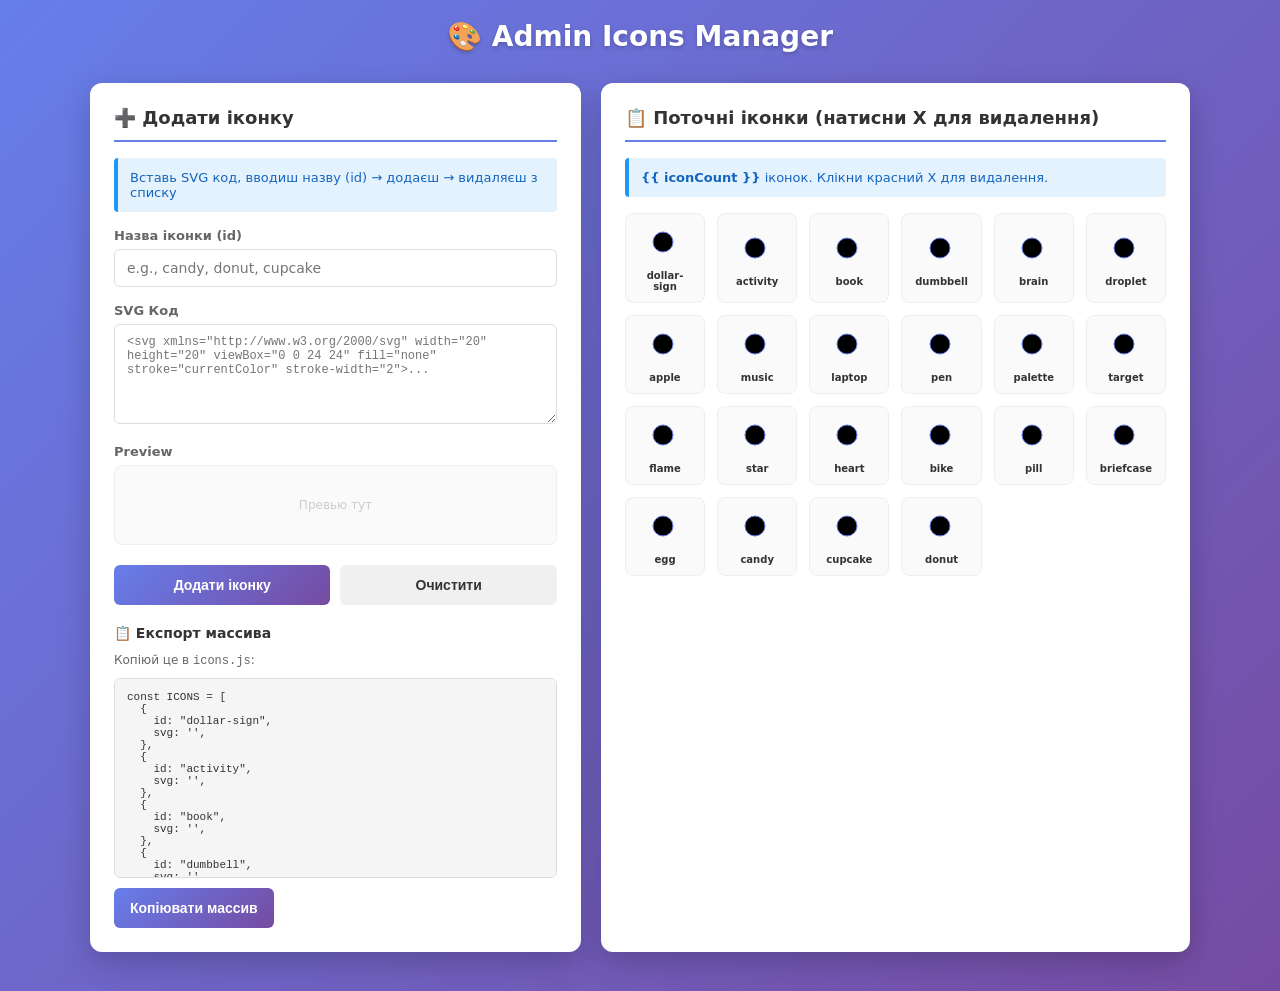
==== habits/admin-icons.html @ 6388f5bd "1" ====
<!doctype html>
<html lang="uk">
    <head>
        <meta charset="utf-8" />
        <meta name="viewport" content="width=device-width,initial-scale=1" />
        <title>Admin Icons — Habits</title>
        <style>
            * {
                margin: 0;
                padding: 0;
                box-sizing: border-box;
            }

            body {
                font-family:
                    system-ui,
                    -apple-system,
                    "Segoe UI",
                    Roboto,
                    "Helvetica Neue",
                    Arial,
                    sans-serif;
                background: linear-gradient(135deg, #667eea 0%, #764ba2 100%);
                min-height: 100vh;
                padding: 20px;
                color: #333;
            }

            .container {
                max-width: 1100px;
                margin: 0 auto;
            }

            h1 {
                text-align: center;
                color: #fff;
                margin-bottom: 30px;
                font-size: 28px;
                text-shadow: 0 2px 4px rgba(0, 0, 0, 0.2);
            }

            .main-grid {
                display: grid;
                grid-template-columns: 1fr 1.2fr;
                gap: 20px;
                margin-bottom: 20px;
            }

            @media (max-width: 768px) {
                .main-grid {
                    grid-template-columns: 1fr;
                }
            }

            .card {
                background: white;
                border-radius: 12px;
                padding: 24px;
                box-shadow: 0 10px 30px rgba(0, 0, 0, 0.2);
            }

            .card h2 {
                font-size: 18px;
                margin-bottom: 16px;
                color: #333;
                border-bottom: 2px solid #667eea;
                padding-bottom: 12px;
            }

            /* FORM */
            .form-group {
                margin-bottom: 16px;
            }

            .form-group label {
                display: block;
                font-size: 13px;
                font-weight: 600;
                color: #666;
                margin-bottom: 6px;
            }

            .form-group input,
            .form-group textarea {
                width: 100%;
                padding: 10px 12px;
                border: 1px solid #ddd;
                border-radius: 6px;
                font-size: 14px;
                font-family: inherit;
                transition: border-color 0.2s;
                resize: vertical;
            }

            .form-group input:focus,
            .form-group textarea:focus {
                outline: none;
                border-color: #667eea;
                box-shadow: 0 0 0 3px rgba(102, 126, 234, 0.1);
            }

            .form-group textarea {
                min-height: 100px;
                font-family: "Courier New", monospace;
                font-size: 12px;
            }

            /* PREVIEW */
            .preview-box {
                width: 100%;
                height: 80px;
                border: 1px solid #eee;
                border-radius: 8px;
                display: flex;
                align-items: center;
                justify-content: center;
                background: #fafafa;
                overflow: hidden;
            }

            .preview-box svg {
                width: 50px;
                height: 50px;
                stroke: #667eea;
            }

            .preview-box.empty {
                color: #ccc;
                font-size: 12px;
            }

            /* BUTTONS */
            .button-group {
                display: flex;
                gap: 10px;
                margin-top: 20px;
            }

            button {
                flex: 1;
                padding: 12px 16px;
                border: none;
                border-radius: 6px;
                font-size: 14px;
                font-weight: 600;
                cursor: pointer;
                transition: all 0.2s ease;
            }

            .btn-primary {
                background: linear-gradient(135deg, #667eea 0%, #764ba2 100%);
                color: white;
            }

            .btn-primary:hover:not(:disabled) {
                transform: translateY(-2px);
                box-shadow: 0 5px 15px rgba(102, 126, 234, 0.4);
            }

            .btn-primary:disabled {
                opacity: 0.5;
                cursor: not-allowed;
            }

            .btn-secondary {
                background: #f0f0f0;
                color: #333;
            }

            .btn-secondary:hover {
                background: #e0e0e0;
            }

            /* ICONS GRID */
            .icons-grid {
                display: grid;
                grid-template-columns: repeat(auto-fill, minmax(80px, 1fr));
                gap: 12px;
                max-height: 500px;
                overflow-y: auto;
            }

            .icon-cell {
                display: flex;
                flex-direction: column;
                align-items: center;
                justify-content: center;
                gap: 6px;
                padding: 10px;
                border: 1px solid #eee;
                border-radius: 8px;
                background: #fafafa;
                position: relative;
                transition: all 0.2s;
            }

            .icon-cell:hover {
                background: #f0f0ff;
                border-color: #667eea;
            }

            .icon-preview-small {
                width: 40px;
                height: 40px;
                display: flex;
                align-items: center;
                justify-content: center;
            }

            .icon-preview-small svg {
                width: 28px;
                height: 28px;
                stroke: #667eea;
            }

            .icon-name {
                font-size: 10px;
                font-weight: 600;
                color: #333;
                text-align: center;
                word-break: break-word;
                max-width: 100%;
            }

            .icon-delete-btn {
                position: absolute;
                top: -8px;
                right: -8px;
                width: 24px;
                height: 24px;
                padding: 0;
                background: #ff6b6b;
                color: white;
                border: 2px solid white;
                border-radius: 50%;
                font-size: 12px;
                display: flex;
                align-items: center;
                justify-content: center;
                cursor: pointer;
                opacity: 0;
                transition: all 0.2s;
            }

            .icon-cell:hover .icon-delete-btn {
                opacity: 1;
            }

            .icon-delete-btn:hover {
                background: #ff5252;
            }

            /* TOAST */
            .toast {
                position: fixed;
                bottom: 20px;
                right: 20px;
                background: #333;
                color: white;
                padding: 12px 20px;
                border-radius: 6px;
                opacity: 0;
                transition: opacity 0.3s;
                z-index: 1000;
            }

            .toast.show {
                opacity: 1;
            }

            .toast.success {
                background: #4caf50;
            }

            .toast.error {
                background: #ff6b6b;
            }

            .info-box {
                background: #e3f2fd;
                border-left: 4px solid #2196f3;
                padding: 12px;
                border-radius: 4px;
                font-size: 13px;
                color: #1565c0;
                margin-bottom: 16px;
            }

            .export-section {
                margin-top: 20px;
            }

            .export-code {
                background: #f5f5f5;
                border: 1px solid #ddd;
                border-radius: 6px;
                padding: 12px;
                font-family: "Courier New", monospace;
                font-size: 11px;
                overflow-x: auto;
                max-height: 200px;
                overflow-y: auto;
                color: #333;
                white-space: pre-wrap;
                word-wrap: break-word;
            }

            .status {
                font-size: 12px;
                color: #999;
                margin-top: 8px;
                text-align: center;
            }

            .status.success {
                color: #4caf50;
            }

            .status.error {
                color: #ff6b6b;
            }
        </style>
    </head>
    <body>
        <div class="container">
            <h1>🎨 Admin Icons Manager</h1>

            <div class="main-grid">
                <!-- LEFT: ADD ICON -->
                <div class="card">
                    <h2>➕ Додати іконку</h2>

                    <div class="info-box">
                        Вставь SVG код, вводиш назву (id) → додаєш → видаляєш з
                        списку
                    </div>

                    <div class="form-group">
                        <label>Назва іконки (id)</label>
                        <input
                            type="text"
                            id="iconName"
                            placeholder="e.g., candy, donut, cupcake"
                        />
                    </div>

                    <div class="form-group">
                        <label>SVG Код</label>
                        <textarea
                            id="svgCode"
                            placeholder='<svg xmlns="http://www.w3.org/2000/svg" width="20" height="20" viewBox="0 0 24 24" fill="none" stroke="currentColor" stroke-width="2">...'
                        ></textarea>
                    </div>

                    <div class="form-group">
                        <label>Preview</label>
                        <div class="preview-box empty" id="preview">
                            Превью тут
                        </div>
                    </div>

                    <p class="status" id="status"></p>

                    <div class="button-group">
                        <button class="btn-primary" id="addBtn">
                            Додати іконку
                        </button>
                        <button class="btn-secondary" id="clearBtn">
                            Очистити
                        </button>
                    </div>

                    <!-- EXPORT FULL ARRAY -->
                    <div class="export-section">
                        <h3 style="font-size: 14px; margin-bottom: 12px">
                            📋 Експорт массива
                        </h3>
                        <p
                            style="
                                font-size: 12px;
                                color: #666;
                                margin-bottom: 10px;
                            "
                        >
                            Копіюй це в <code>icons.js</code>:
                        </p>
                        <div class="export-code" id="exportCode">
                            const ICONS = [ ... ]
                        </div>
                        <button
                            class="btn-primary"
                            id="copyExportBtn"
                            style="margin-top: 10px"
                        >
                            Копіювати массив
                        </button>
                    </div>
                </div>

                <!-- RIGHT: CURRENT ICONS -->
                <div class="card">
                    <h2>📋 Поточні іконки (натисни X для видалення)</h2>

                    <div class="info-box">
                        <strong>{{ iconCount }}</strong> іконок. Клікни красний
                        X для видалення.
                    </div>

                    <div class="icons-grid" id="iconsList">
                        <!-- Icons will be loaded here -->
                    </div>
                </div>
            </div>
        </div>

        <div class="toast" id="toast"></div>

        <script>
            // ============= STATE =============
            let icons = [];

            // Завантажуємо з localStorage (мок для icons.js)
            function loadIcons() {
                const stored = localStorage.getItem("admin-icons");
                if (stored) {
                    try {
                        icons = JSON.parse(stored);
                    } catch (e) {
                        icons = getDefaultIcons();
                    }
                } else {
                    icons = getDefaultIcons();
                    saveIcons();
                }
            }

            function getDefaultIcons() {
                return [
                    { id: "dollar-sign", name: "Доллар" },
                    { id: "activity", name: "Активність" },
                    { id: "book", name: "Книга" },
                    { id: "dumbbell", name: "Гантель" },
                    { id: "brain", name: "Мозок" },
                    { id: "droplet", name: "Крапля" },
                    { id: "apple", name: "Яблуко" },
                    { id: "music", name: "Музика" },
                    { id: "laptop", name: "Ноутбук" },
                    { id: "pen", name: "Ручка" },
                    { id: "palette", name: "Палітра" },
                    { id: "target", name: "Ціль" },
                    { id: "flame", name: "Полум'я" },
                    { id: "star", name: "Зірка" },
                    { id: "heart", name: "Серце" },
                    { id: "bike", name: "Велосипед" },
                    { id: "pill", name: "Таблетка" },
                    { id: "briefcase", name: "Портфель" },
                    { id: "egg", name: "Яйце" },
                    { id: "candy", name: "Цукерка" },
                    { id: "cupcake", name: "Кекс" },
                    { id: "donut", name: "Пончик" },
                ];
            }

            function saveIcons() {
                localStorage.setItem("admin-icons", JSON.stringify(icons));
                renderIcons();
                updateExportCode();
            }

            // ============= DOM ELEMENTS =============
            const iconNameInput = document.getElementById("iconName");
            const svgCodeInput = document.getElementById("svgCode");
            const previewBox = document.getElementById("preview");
            const addBtn = document.getElementById("addBtn");
            const clearBtn = document.getElementById("clearBtn");
            const status = document.getElementById("status");
            const iconsList = document.getElementById("iconsList");
            const toast = document.getElementById("toast");
            const exportCode = document.getElementById("exportCode");
            const copyExportBtn = document.getElementById("copyExportBtn");

            // ============= LIVE PREVIEW =============
            svgCodeInput.addEventListener("input", () => {
                try {
                    const svg = svgCodeInput.value.trim();
                    if (svg && svg.startsWith("<svg")) {
                        previewBox.innerHTML = svg;
                        previewBox.classList.remove("empty");
                    } else {
                        previewBox.innerHTML = "Превью тут";
                        previewBox.classList.add("empty");
                    }
                } catch (e) {
                    previewBox.innerHTML = "Помилка SVG";
                    previewBox.classList.add("empty");
                }
            });

            // ============= ADD ICON =============
            addBtn.addEventListener("click", () => {
                const name = iconNameInput.value.trim();
                const svg = svgCodeInput.value.trim();

                if (!name) {
                    showToast("Введи назву іконки!", "error");
                    return;
                }

                if (!svg) {
                    showToast("Введи SVG код!", "error");
                    return;
                }

                if (!svg.startsWith("<svg")) {
                    showToast("Це не SVG код!", "error");
                    return;
                }

                // Перевіряємо дублікат
                if (icons.some((i) => i.id === name)) {
                    showToast("Іконка з такою назвою вже існує!", "error");
                    return;
                }

                // Додаємо нову іконку
                icons.push({
                    id: name,
                    name: name,
                    svg: svg,
                });

                saveIcons();
                showToast(`✓ Іконка "${name}" додана!`, "success");

                // Очищаємо форму
                iconNameInput.value = "";
                svgCodeInput.value = "";
                previewBox.innerHTML = "Превью тут";
                previewBox.classList.add("empty");
                status.textContent = "";
            });

            // ============= CLEAR FORM =============
            clearBtn.addEventListener("click", () => {
                iconNameInput.value = "";
                svgCodeInput.value = "";
                previewBox.innerHTML = "Превью тут";
                previewBox.classList.add("empty");
                status.textContent = "";
                showToast("Очищено", "success");
            });

            // ============= RENDER ICONS =============
            function renderIcons() {
                iconsList.innerHTML = "";

                icons.forEach((icon) => {
                    const cell = document.createElement("div");
                    cell.className = "icon-cell";

                    const svg =
                        icon.svg ||
                        '<svg><circle cx="12" cy="12" r="10"></circle></svg>';

                    cell.innerHTML = `
          <div class="icon-preview-small">${svg}</div>
          <div class="icon-name">${icon.id}</div>
          <button class="icon-delete-btn" title="Видалити">×</button>
        `;

                    cell.querySelector(".icon-delete-btn").addEventListener(
                        "click",
                        (e) => {
                            e.stopPropagation();
                            deleteIcon(icon.id);
                        },
                    );

                    iconsList.appendChild(cell);
                });
            }

            // ============= DELETE ICON =============
            function deleteIcon(id) {
                const index = icons.findIndex((i) => i.id === id);
                if (index !== -1) {
                    const name = icons[index].id;
                    icons.splice(index, 1);
                    saveIcons();
                    showToast(`✗ Іконка "${name}" видалена!`, "success");
                }
            }

            // ============= EXPORT CODE =============
            function updateExportCode() {
                const code = `const ICONS = [
${icons
    .map((icon) => {
        const svg = icon.svg ? icon.svg.replace(/'/g, "\\'") : "";
        return `  {
    id: "${icon.id}",
    svg: '${svg}',
  }`;
    })
    .join(",\n")}
];`;

                exportCode.textContent = code;
            }

            copyExportBtn.addEventListener("click", () => {
                const code = exportCode.textContent;
                navigator.clipboard.writeText(code).then(() => {
                    showToast("✓ Массив скопійовано!", "success");
                    copyExportBtn.textContent = "✓ Скопійовано";
                    setTimeout(() => {
                        copyExportBtn.textContent = "Копіювати массив";
                    }, 2000);
                });
            });

            // ============= UTILS =============
            function showToast(message, type = "success") {
                toast.textContent = message;
                toast.className = "toast show " + type;
                setTimeout(() => {
                    toast.classList.remove("show");
                }, 2500);
            }

            // ============= INIT =============
            loadIcons();
            renderIcons();
            updateExportCode();
        </script>
    </body>
</html>
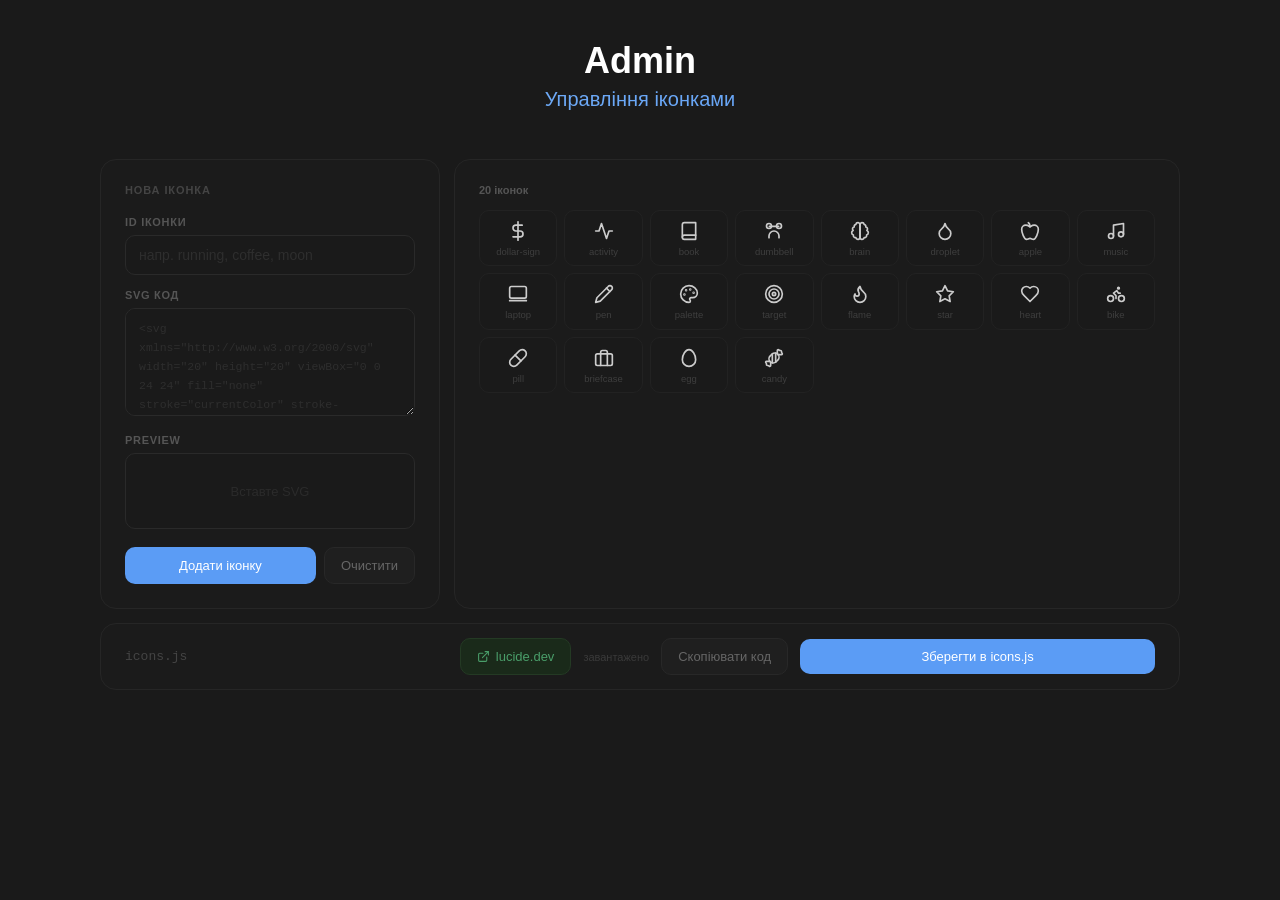
==== commit 78d2b3e6: "1" ====
--- a/habits/admin-icons.html
+++ b/habits/admin-icons.html
@@ -1,9 +1,12 @@
 <!doctype html>
 <html lang="uk">
     <head>
-        <meta charset="utf-8" />
-        <meta name="viewport" content="width=device-width,initial-scale=1" />
-        <title>Admin Icons — Habits</title>
+        <meta charset="UTF-8" />
+        <meta name="viewport" content="width=device-width, initial-scale=1.0" />
+        <meta name="color-scheme" content="dark" />
+        <title>Icons Admin</title>
+        <!-- Load current icons directly from the source file -->
+        <script src="icons.js"></script>
         <style>
             * {
                 margin: 0;
@@ -13,625 +16,638 @@
 
             body {
                 font-family:
-                    system-ui,
-                    -apple-system,
-                    "Segoe UI",
-                    Roboto,
-                    "Helvetica Neue",
-                    Arial,
+                    -apple-system, BlinkMacSystemFont, "Segoe UI", Roboto,
                     sans-serif;
-                background: linear-gradient(135deg, #667eea 0%, #764ba2 100%);
+                background: #1a1a1a;
+                color: #e8e8e8;
                 min-height: 100vh;
-                padding: 20px;
-                color: #333;
-            }
-
-            .container {
-                max-width: 1100px;
+                padding: 40px 24px 100px;
+            }
+
+            /* ── HEADER ─────────────────────────────── */
+            .header {
+                text-align: center;
+                margin-bottom: 48px;
+            }
+            .header h1 {
+                font-size: 36px;
+                font-weight: 700;
+                color: #ffffff;
+                margin-bottom: 6px;
+            }
+            .header h2 {
+                font-size: 20px;
+                font-weight: 500;
+                background: linear-gradient(90deg, #7ab3f8, #5b9cf5);
+                -webkit-background-clip: text;
+                -webkit-text-fill-color: transparent;
+                background-clip: text;
+            }
+
+            /* ── LAYOUT ─────────────────────────────── */
+            .layout {
+                display: grid;
+                grid-template-columns: 340px 1fr;
+                gap: 14px;
+                max-width: 1080px;
                 margin: 0 auto;
             }
-
-            h1 {
-                text-align: center;
-                color: #fff;
-                margin-bottom: 30px;
-                font-size: 28px;
-                text-shadow: 0 2px 4px rgba(0, 0, 0, 0.2);
-            }
-
-            .main-grid {
-                display: grid;
-                grid-template-columns: 1fr 1.2fr;
-                gap: 20px;
+            @media (max-width: 780px) {
+                .layout {
+                    grid-template-columns: 1fr;
+                }
+            }
+
+            /* ── CARD ───────────────────────────────── */
+            .card {
+                background: #1b1b1b;
+                border: 1px solid #262626;
+                border-radius: 16px;
+                padding: 24px;
+            }
+            .card-label {
+                font-size: 11px;
+                font-weight: 600;
+                text-transform: uppercase;
+                letter-spacing: 0.9px;
+                color: #444;
                 margin-bottom: 20px;
             }
 
-            @media (max-width: 768px) {
-                .main-grid {
-                    grid-template-columns: 1fr;
-                }
-            }
-
-            .card {
-                background: white;
-                border-radius: 12px;
-                padding: 24px;
-                box-shadow: 0 10px 30px rgba(0, 0, 0, 0.2);
-            }
-
-            .card h2 {
-                font-size: 18px;
-                margin-bottom: 16px;
-                color: #333;
-                border-bottom: 2px solid #667eea;
-                padding-bottom: 12px;
-            }
-
-            /* FORM */
-            .form-group {
-                margin-bottom: 16px;
-            }
-
-            .form-group label {
+            /* ── FORM ───────────────────────────────── */
+            .field {
+                margin-bottom: 14px;
+            }
+            .field-label {
                 display: block;
-                font-size: 13px;
+                font-size: 11px;
                 font-weight: 600;
-                color: #666;
-                margin-bottom: 6px;
-            }
-
-            .form-group input,
-            .form-group textarea {
+                text-transform: uppercase;
+                letter-spacing: 0.7px;
+                color: #555;
+                margin-bottom: 7px;
+            }
+            .field-input {
                 width: 100%;
-                padding: 10px 12px;
-                border: 1px solid #ddd;
-                border-radius: 6px;
+                background: #1a1a1a;
+                border: 1px solid #2a2a2a;
+                border-radius: 10px;
+                color: #e8e8e8;
                 font-size: 14px;
+                padding: 11px 13px;
                 font-family: inherit;
-                transition: border-color 0.2s;
+                outline: none;
+                transition: border-color 0.15s;
+            }
+            .field-input:focus {
+                border-color: #5b9cf5;
+            }
+            ::placeholder {
+                color: #2e2e2e;
+            }
+
+            textarea.field-input {
                 resize: vertical;
-            }
-
-            .form-group input:focus,
-            .form-group textarea:focus {
-                outline: none;
-                border-color: #667eea;
-                box-shadow: 0 0 0 3px rgba(102, 126, 234, 0.1);
-            }
-
-            .form-group textarea {
-                min-height: 100px;
+                min-height: 108px;
                 font-family: "Courier New", monospace;
-                font-size: 12px;
-            }
-
-            /* PREVIEW */
-            .preview-box {
-                width: 100%;
-                height: 80px;
-                border: 1px solid #eee;
-                border-radius: 8px;
+                font-size: 11.5px;
+                line-height: 1.65;
+            }
+
+            /* ── PREVIEW ────────────────────────────── */
+            .preview {
+                height: 76px;
+                background: #1a1a1a;
+                border: 1px solid #2a2a2a;
+                border-radius: 10px;
                 display: flex;
                 align-items: center;
                 justify-content: center;
-                background: #fafafa;
-                overflow: hidden;
-            }
-
-            .preview-box svg {
-                width: 50px;
-                height: 50px;
-                stroke: #667eea;
-            }
-
-            .preview-box.empty {
-                color: #ccc;
-                font-size: 12px;
-            }
-
-            /* BUTTONS */
-            .button-group {
+                color: #5b9cf5;
+            }
+            .preview svg {
+                width: 28px !important;
+                height: 28px !important;
+                display: block;
+            }
+            .preview-empty {
+                color: #2b2b2b;
+                font-size: 13px;
+            }
+
+            /* ── BUTTONS ────────────────────────────── */
+            .btn-row {
                 display: flex;
-                gap: 10px;
-                margin-top: 20px;
-            }
-
-            button {
+                gap: 8px;
+                margin-top: 18px;
+            }
+            .btn {
+                padding: 10px 16px;
+                border-radius: 10px;
+                border: none;
+                font-size: 13px;
+                font-weight: 500;
+                cursor: pointer;
+                font-family: inherit;
+                transition: filter 0.15s;
+                white-space: nowrap;
+            }
+            .btn:hover {
+                filter: brightness(1.18);
+            }
+            .btn-add {
+                background: #5b9cf5;
+                color: #fff;
                 flex: 1;
-                padding: 12px 16px;
-                border: none;
-                border-radius: 6px;
-                font-size: 14px;
-                font-weight: 600;
-                cursor: pointer;
-                transition: all 0.2s ease;
-            }
-
-            .btn-primary {
-                background: linear-gradient(135deg, #667eea 0%, #764ba2 100%);
-                color: white;
-            }
-
-            .btn-primary:hover:not(:disabled) {
-                transform: translateY(-2px);
-                box-shadow: 0 5px 15px rgba(102, 126, 234, 0.4);
-            }
-
-            .btn-primary:disabled {
-                opacity: 0.5;
-                cursor: not-allowed;
-            }
-
-            .btn-secondary {
-                background: #f0f0f0;
-                color: #333;
-            }
-
-            .btn-secondary:hover {
-                background: #e0e0e0;
-            }
-
-            /* ICONS GRID */
+            }
+            .btn-ghost {
+                background: #1f1f1f;
+                color: #666;
+                border: 1px solid #282828;
+            }
+
+            /* ── ICONS GRID ─────────────────────────── */
+            .icons-meta {
+                display: flex;
+                align-items: center;
+                justify-content: space-between;
+                margin-bottom: 14px;
+                font-size: 11px;
+                color: #3a3a3a;
+            }
+            .icons-meta strong {
+                color: #555;
+            }
+
             .icons-grid {
                 display: grid;
-                grid-template-columns: repeat(auto-fill, minmax(80px, 1fr));
-                gap: 12px;
-                max-height: 500px;
-                overflow-y: auto;
+                grid-template-columns: repeat(auto-fill, minmax(70px, 1fr));
+                gap: 7px;
             }
 
             .icon-cell {
+                background: #1a1a1a;
+                border: 1px solid #222;
+                border-radius: 10px;
+                padding: 10px 4px 7px;
                 display: flex;
                 flex-direction: column;
                 align-items: center;
-                justify-content: center;
-                gap: 6px;
-                padding: 10px;
-                border: 1px solid #eee;
-                border-radius: 8px;
-                background: #fafafa;
+                gap: 5px;
                 position: relative;
-                transition: all 0.2s;
-            }
-
+                color: #ccc;
+                transition:
+                    border-color 0.15s,
+                    background 0.15s,
+                    opacity 0.15s;
+                cursor: grab;
+            }
             .icon-cell:hover {
-                background: #f0f0ff;
-                border-color: #667eea;
-            }
-
-            .icon-preview-small {
-                width: 40px;
-                height: 40px;
+                border-color: rgba(220, 60, 60, 0.5);
+                background: rgba(220, 60, 60, 0.04);
+            }
+            .icon-cell:hover .icon-del {
+                opacity: 1;
+            }
+            .icon-cell.dragging {
+                opacity: 0.3;
+                cursor: grabbing;
+            }
+            .icon-cell.drag-over {
+                border-color: #5b9cf5;
+                background: rgba(91, 156, 245, 0.07);
+            }
+            .icon-cell svg {
+                width: 20px !important;
+                height: 20px !important;
+                display: block;
+                flex-shrink: 0;
+            }
+            .icon-id {
+                font-size: 9.5px;
+                color: #3e3e3e;
+                text-align: center;
+                word-break: break-all;
+                line-height: 1.3;
+            }
+            .icon-del {
+                position: absolute;
+                top: 4px;
+                right: 4px;
+                width: 15px;
+                height: 15px;
+                background: #c03030;
+                border: none;
+                border-radius: 50%;
+                color: #fff;
+                font-size: 10px;
+                cursor: pointer;
                 display: flex;
                 align-items: center;
                 justify-content: center;
-            }
-
-            .icon-preview-small svg {
-                width: 28px;
-                height: 28px;
-                stroke: #667eea;
-            }
-
-            .icon-name {
-                font-size: 10px;
-                font-weight: 600;
-                color: #333;
-                text-align: center;
-                word-break: break-word;
-                max-width: 100%;
-            }
-
-            .icon-delete-btn {
-                position: absolute;
-                top: -8px;
-                right: -8px;
-                width: 24px;
-                height: 24px;
+                opacity: 0;
+                transition: opacity 0.15s;
                 padding: 0;
-                background: #ff6b6b;
-                color: white;
-                border: 2px solid white;
-                border-radius: 50%;
-                font-size: 12px;
+                line-height: 1;
+            }
+            .icon-del:hover {
+                background: #e03333;
+            }
+
+            /* ── FILE BAR ───────────────────────────── */
+            .file-bar {
+                max-width: 1080px;
+                margin: 14px auto 0;
+                background: #1b1b1b;
+                border: 1px solid #262626;
+                border-radius: 16px;
+                padding: 14px 24px;
                 display: flex;
                 align-items: center;
-                justify-content: center;
-                cursor: pointer;
-                opacity: 0;
-                transition: all 0.2s;
-            }
-
-            .icon-cell:hover .icon-delete-btn {
-                opacity: 1;
-            }
-
-            .icon-delete-btn:hover {
-                background: #ff5252;
-            }
-
-            /* TOAST */
+                gap: 12px;
+            }
+            .file-bar-name {
+                font-family: "Courier New", monospace;
+                font-size: 13px;
+                color: #444;
+                flex: 1;
+            }
+            .save-status {
+                font-size: 11px;
+                color: #3a3a3a;
+                transition: color 0.2s;
+            }
+            .save-status.dirty {
+                color: #c09030;
+            }
+            .save-status.saved {
+                color: #4a9e6a;
+            }
+            .btn-lucide {
+                background: #1a2a1a;
+                color: #4a9e6a;
+                border: 1px solid #243a24;
+                display: inline-flex;
+                align-items: center;
+                gap: 6px;
+                text-decoration: none;
+            }
+            .btn-lucide:hover {
+                filter: brightness(1.25);
+            }
+
+            /* ── TOAST ──────────────────────────────── */
             .toast {
                 position: fixed;
-                bottom: 20px;
-                right: 20px;
-                background: #333;
-                color: white;
-                padding: 12px 20px;
-                border-radius: 6px;
+                bottom: 32px;
+                left: 50%;
+                transform: translateX(-50%) translateY(14px);
+                background: #1e1e1e;
+                border: 1px solid #2e2e2e;
+                color: #bbb;
+                padding: 10px 20px;
+                border-radius: 10px;
+                font-size: 13px;
                 opacity: 0;
-                transition: opacity 0.3s;
-                z-index: 1000;
-            }
-
+                pointer-events: none;
+                transition:
+                    opacity 0.18s,
+                    transform 0.18s;
+                z-index: 999;
+                white-space: nowrap;
+            }
             .toast.show {
                 opacity: 1;
-            }
-
+                transform: translateX(-50%) translateY(0);
+            }
             .toast.success {
-                background: #4caf50;
-            }
-
+                border-color: rgba(91, 156, 245, 0.35);
+                color: #7ab3f8;
+            }
             .toast.error {
-                background: #ff6b6b;
-            }
-
-            .info-box {
-                background: #e3f2fd;
-                border-left: 4px solid #2196f3;
-                padding: 12px;
-                border-radius: 4px;
-                font-size: 13px;
-                color: #1565c0;
-                margin-bottom: 16px;
-            }
-
-            .export-section {
-                margin-top: 20px;
-            }
-
-            .export-code {
-                background: #f5f5f5;
-                border: 1px solid #ddd;
-                border-radius: 6px;
-                padding: 12px;
-                font-family: "Courier New", monospace;
-                font-size: 11px;
-                overflow-x: auto;
-                max-height: 200px;
-                overflow-y: auto;
-                color: #333;
-                white-space: pre-wrap;
-                word-wrap: break-word;
-            }
-
-            .status {
-                font-size: 12px;
-                color: #999;
-                margin-top: 8px;
-                text-align: center;
-            }
-
-            .status.success {
-                color: #4caf50;
-            }
-
-            .status.error {
-                color: #ff6b6b;
+                border-color: rgba(220, 60, 60, 0.35);
+                color: #f07070;
             }
         </style>
     </head>
     <body>
-        <div class="container">
-            <h1>🎨 Admin Icons Manager</h1>
-
-            <div class="main-grid">
-                <!-- LEFT: ADD ICON -->
-                <div class="card">
-                    <h2>➕ Додати іконку</h2>
-
-                    <div class="info-box">
-                        Вставь SVG код, вводиш назву (id) → додаєш → видаляєш з
-                        списку
-                    </div>
-
-                    <div class="form-group">
-                        <label>Назва іконки (id)</label>
-                        <input
-                            type="text"
-                            id="iconName"
-                            placeholder="e.g., candy, donut, cupcake"
-                        />
-                    </div>
-
-                    <div class="form-group">
-                        <label>SVG Код</label>
-                        <textarea
-                            id="svgCode"
-                            placeholder='<svg xmlns="http://www.w3.org/2000/svg" width="20" height="20" viewBox="0 0 24 24" fill="none" stroke="currentColor" stroke-width="2">...'
-                        ></textarea>
-                    </div>
-
-                    <div class="form-group">
-                        <label>Preview</label>
-                        <div class="preview-box empty" id="preview">
-                            Превью тут
-                        </div>
-                    </div>
-
-                    <p class="status" id="status"></p>
-
-                    <div class="button-group">
-                        <button class="btn-primary" id="addBtn">
-                            Додати іконку
-                        </button>
-                        <button class="btn-secondary" id="clearBtn">
-                            Очистити
-                        </button>
-                    </div>
-
-                    <!-- EXPORT FULL ARRAY -->
-                    <div class="export-section">
-                        <h3 style="font-size: 14px; margin-bottom: 12px">
-                            📋 Експорт массива
-                        </h3>
-                        <p
-                            style="
-                                font-size: 12px;
-                                color: #666;
-                                margin-bottom: 10px;
-                            "
-                        >
-                            Копіюй це в <code>icons.js</code>:
-                        </p>
-                        <div class="export-code" id="exportCode">
-                            const ICONS = [ ... ]
-                        </div>
-                        <button
-                            class="btn-primary"
-                            id="copyExportBtn"
-                            style="margin-top: 10px"
-                        >
-                            Копіювати массив
-                        </button>
+        <div class="header">
+            <h1>Admin</h1>
+            <h2>Управління іконками</h2>
+        </div>
+
+        <div class="layout">
+            <!-- ── ADD ICON ──────────────────────────── -->
+            <div class="card">
+                <div class="card-label">Нова іконка</div>
+
+                <div class="field">
+                    <label class="field-label" for="iconId">ID іконки</label>
+                    <input
+                        class="field-input"
+                        type="text"
+                        id="iconId"
+                        placeholder="напр. running, coffee, moon"
+                        autocomplete="off"
+                    />
+                </div>
+
+                <div class="field">
+                    <label class="field-label" for="svgCode">SVG код</label>
+                    <textarea
+                        class="field-input"
+                        id="svgCode"
+                        placeholder='<svg xmlns="http://www.w3.org/2000/svg" width="20" height="20" viewBox="0 0 24 24" fill="none" stroke="currentColor" stroke-width="2" ...>...'
+                    ></textarea>
+                </div>
+
+                <div class="field">
+                    <label class="field-label">Preview</label>
+                    <div class="preview" id="preview">
+                        <span class="preview-empty">Вставте SVG</span>
                     </div>
                 </div>
 
-                <!-- RIGHT: CURRENT ICONS -->
-                <div class="card">
-                    <h2>📋 Поточні іконки (натисни X для видалення)</h2>
-
-                    <div class="info-box">
-                        <strong>{{ iconCount }}</strong> іконок. Клікни красний
-                        X для видалення.
-                    </div>
-
-                    <div class="icons-grid" id="iconsList">
-                        <!-- Icons will be loaded here -->
-                    </div>
+                <div class="btn-row">
+                    <button class="btn btn-add" id="addBtn">
+                        Додати іконку
+                    </button>
+                    <button class="btn btn-ghost" id="clearBtn">
+                        Очистити
+                    </button>
                 </div>
             </div>
+
+            <!-- ── ICONS LIST ────────────────────────── -->
+            <div class="card">
+                <div class="icons-meta">
+                    <strong id="iconsCount">0 іконок</strong>
+                </div>
+                <div class="icons-grid" id="iconsList"></div>
+            </div>
         </div>
 
+        <!-- ── FILE BAR ──────────────────────────────── -->
+        <div class="file-bar">
+            <span class="file-bar-name">icons.js</span>
+            <a
+                href="https://lucide.dev/icons/"
+                target="_blank"
+                class="btn btn-lucide"
+                ><svg
+                    width="13"
+                    height="13"
+                    viewBox="0 0 24 24"
+                    fill="none"
+                    stroke="currentColor"
+                    stroke-width="2"
+                    stroke-linecap="round"
+                    stroke-linejoin="round"
+                >
+                    <path
+                        d="M18 13v6a2 2 0 0 1-2 2H5a2 2 0 0 1-2-2V8a2 2 0 0 1 2-2h6"
+                    />
+                    <polyline points="15 3 21 3 21 9" />
+                    <line x1="10" y1="14" x2="21" y2="3" /></svg
+                >lucide.dev</a
+            >
+            <span class="save-status" id="saveStatus">завантажено</span>
+            <button class="btn btn-ghost" id="copyBtn">Скопіювати код</button>
+            <button class="btn btn-add" id="saveBtn">
+                Зберегти в icons.js
+            </button>
+        </div>
+
         <div class="toast" id="toast"></div>
 
         <script>
-            // ============= STATE =============
-            let icons = [];
-
-            // Завантажуємо з localStorage (мок для icons.js)
-            function loadIcons() {
-                const stored = localStorage.getItem("admin-icons");
-                if (stored) {
-                    try {
-                        icons = JSON.parse(stored);
-                    } catch (e) {
-                        icons = getDefaultIcons();
+            // ─── STATE ────────────────────────────────────────────────────────────────
+            // ICONS & emojiToIconMap are injected by <script src="icons.js">
+            let icons =
+                typeof ICONS !== "undefined"
+                    ? ICONS.map((i) => ({ ...i }))
+                    : [];
+            // ─── FILE CONTENT GENERATOR ───────────────────────────────────────────────
+            function generateFileContent() {
+                const iconLines = icons
+                    .map((icon) => {
+                        const svg = (icon.svg || "")
+                            .replace(/\\/g, "\\\\")
+                            .replace(/'/g, "\\'");
+                        return `  {\n    id: "${icon.id}",\n    svg: '${svg}',\n  }`;
+                    })
+                    .join(",\n");
+
+                let out = `/* ========== ICONS FOR HABITS ========== */\n\nconst ICONS = [\n${iconLines}\n];\n`;
+
+                // Preserve emojiToIconMap if it was loaded from icons.js
+                if (typeof emojiToIconMap !== "undefined") {
+                    const mapLines = Object.entries(emojiToIconMap)
+                        .map(([k, v]) => `  "${k}": "${v}"`)
+                        .join(",\n");
+                    out += `\n// Also include emoji to icon mapping for migration\nconst emojiToIconMap = {\n${mapLines}\n};\n`;
+                }
+
+                return out;
+            }
+
+            // ─── SAVE TO icons.js ─────────────────────────────────────────────────────
+            function saveToFile() {
+                const content = generateFileContent();
+                const blob = new Blob([content], { type: "text/javascript" });
+                const url = URL.createObjectURL(blob);
+                const a = document.createElement("a");
+                a.href = url;
+                a.download = "icons.js";
+                a.click();
+                URL.revokeObjectURL(url);
+                setDirty(false);
+                showToast("↓ icons.js завантажено", "success");
+            }
+
+            async function copyCode() {
+                try {
+                    await navigator.clipboard.writeText(generateFileContent());
+                    showToast("✓ Код скопійовано", "success");
+                } catch {
+                    showToast("Помилка копіювання", "error");
+                }
+            }
+
+            // ─── DIRTY STATE ──────────────────────────────────────────────────────────
+            function setDirty(dirty) {
+                const el = document.getElementById("saveStatus");
+                if (dirty) {
+                    el.textContent = "● незбережені зміни";
+                    el.className = "save-status dirty";
+                } else {
+                    el.textContent = "✓ збережено";
+                    el.className = "save-status saved";
+                }
+            }
+
+            // ─── LIVE SVG PREVIEW ─────────────────────────────────────────────────────
+            document
+                .getElementById("svgCode")
+                .addEventListener("input", function () {
+                    const val = this.value.trim();
+                    const box = document.getElementById("preview");
+                    if (val.startsWith("<svg")) {
+                        box.innerHTML = val;
+                        // size is enforced by CSS (svg { width: 28px !important; ... })
+                    } else {
+                        box.innerHTML =
+                            '<span class="preview-empty">Вставте SVG</span>';
                     }
-                } else {
-                    icons = getDefaultIcons();
-                    saveIcons();
-                }
-            }
-
-            function getDefaultIcons() {
-                return [
-                    { id: "dollar-sign", name: "Доллар" },
-                    { id: "activity", name: "Активність" },
-                    { id: "book", name: "Книга" },
-                    { id: "dumbbell", name: "Гантель" },
-                    { id: "brain", name: "Мозок" },
-                    { id: "droplet", name: "Крапля" },
-                    { id: "apple", name: "Яблуко" },
-                    { id: "music", name: "Музика" },
-                    { id: "laptop", name: "Ноутбук" },
-                    { id: "pen", name: "Ручка" },
-                    { id: "palette", name: "Палітра" },
-                    { id: "target", name: "Ціль" },
-                    { id: "flame", name: "Полум'я" },
-                    { id: "star", name: "Зірка" },
-                    { id: "heart", name: "Серце" },
-                    { id: "bike", name: "Велосипед" },
-                    { id: "pill", name: "Таблетка" },
-                    { id: "briefcase", name: "Портфель" },
-                    { id: "egg", name: "Яйце" },
-                    { id: "candy", name: "Цукерка" },
-                    { id: "cupcake", name: "Кекс" },
-                    { id: "donut", name: "Пончик" },
-                ];
-            }
-
-            function saveIcons() {
-                localStorage.setItem("admin-icons", JSON.stringify(icons));
+                });
+
+            // ─── ADD ICON ─────────────────────────────────────────────────────────────
+            document.getElementById("addBtn").addEventListener("click", () => {
+                const rawId = document.getElementById("iconId").value.trim();
+                const svg = document.getElementById("svgCode").value.trim();
+                const id = rawId.toLowerCase().replace(/\s+/g, "-");
+
+                if (!id) {
+                    showToast("Введіть ID іконки", "error");
+                    return;
+                }
+                if (!svg) {
+                    showToast("Введіть SVG код", "error");
+                    return;
+                }
+                if (!svg.startsWith("<svg")) {
+                    showToast("Це не SVG код", "error");
+                    return;
+                }
+                if (icons.some((i) => i.id === id)) {
+                    showToast(`ID "${id}" вже існує`, "error");
+                    return;
+                }
+
+                icons.push({ id, svg });
+                setDirty(true);
                 renderIcons();
-                updateExportCode();
-            }
-
-            // ============= DOM ELEMENTS =============
-            const iconNameInput = document.getElementById("iconName");
-            const svgCodeInput = document.getElementById("svgCode");
-            const previewBox = document.getElementById("preview");
-            const addBtn = document.getElementById("addBtn");
-            const clearBtn = document.getElementById("clearBtn");
-            const status = document.getElementById("status");
-            const iconsList = document.getElementById("iconsList");
-            const toast = document.getElementById("toast");
-            const exportCode = document.getElementById("exportCode");
-            const copyExportBtn = document.getElementById("copyExportBtn");
-
-            // ============= LIVE PREVIEW =============
-            svgCodeInput.addEventListener("input", () => {
-                try {
-                    const svg = svgCodeInput.value.trim();
-                    if (svg && svg.startsWith("<svg")) {
-                        previewBox.innerHTML = svg;
-                        previewBox.classList.remove("empty");
-                    } else {
-                        previewBox.innerHTML = "Превью тут";
-                        previewBox.classList.add("empty");
-                    }
-                } catch (e) {
-                    previewBox.innerHTML = "Помилка SVG";
-                    previewBox.classList.add("empty");
-                }
+                clearForm();
+                showToast(`+ "${id}" додано`, "success");
             });
 
-            // ============= ADD ICON =============
-            addBtn.addEventListener("click", () => {
-                const name = iconNameInput.value.trim();
-                const svg = svgCodeInput.value.trim();
-
-                if (!name) {
-                    showToast("Введи назву іконки!", "error");
-                    return;
-                }
-
-                if (!svg) {
-                    showToast("Введи SVG код!", "error");
-                    return;
-                }
-
-                if (!svg.startsWith("<svg")) {
-                    showToast("Це не SVG код!", "error");
-                    return;
-                }
-
-                // Перевіряємо дублікат
-                if (icons.some((i) => i.id === name)) {
-                    showToast("Іконка з такою назвою вже існує!", "error");
-                    return;
-                }
-
-                // Додаємо нову іконку
-                icons.push({
-                    id: name,
-                    name: name,
-                    svg: svg,
+            // Allow Enter in the ID field to focus SVG textarea
+            document
+                .getElementById("iconId")
+                .addEventListener("keydown", (e) => {
+                    if (e.key === "Enter")
+                        document.getElementById("svgCode").focus();
                 });
 
-                saveIcons();
-                showToast(`✓ Іконка "${name}" додана!`, "success");
-
-                // Очищаємо форму
-                iconNameInput.value = "";
-                svgCodeInput.value = "";
-                previewBox.innerHTML = "Превью тут";
-                previewBox.classList.add("empty");
-                status.textContent = "";
-            });
-
-            // ============= CLEAR FORM =============
-            clearBtn.addEventListener("click", () => {
-                iconNameInput.value = "";
-                svgCodeInput.value = "";
-                previewBox.innerHTML = "Превью тут";
-                previewBox.classList.add("empty");
-                status.textContent = "";
-                showToast("Очищено", "success");
-            });
-
-            // ============= RENDER ICONS =============
+            // ─── CLEAR FORM ───────────────────────────────────────────────────────────
+            document
+                .getElementById("clearBtn")
+                .addEventListener("click", clearForm);
+
+            function clearForm() {
+                document.getElementById("iconId").value = "";
+                document.getElementById("svgCode").value = "";
+                document.getElementById("preview").innerHTML =
+                    '<span class="preview-empty">Вставте SVG</span>';
+            }
+
+            // ─── TOOLBAR BUTTONS ──────────────────────────────────────────────────────
+            document
+                .getElementById("saveBtn")
+                .addEventListener("click", saveToFile);
+            document
+                .getElementById("copyBtn")
+                .addEventListener("click", copyCode);
+
+            // ─── DRAG & DROP ──────────────────────────────────────────────────────────
+            let dragSrcIndex = null;
+
+            function onDragStart(e, index) {
+                dragSrcIndex = index;
+                e.currentTarget.classList.add("dragging");
+                e.dataTransfer.effectAllowed = "move";
+            }
+            function onDragEnd(e) {
+                e.currentTarget.classList.remove("dragging");
+                document
+                    .querySelectorAll(".icon-cell")
+                    .forEach((c) => c.classList.remove("drag-over"));
+            }
+            function onDragOver(e) {
+                e.preventDefault();
+                e.dataTransfer.dropEffect = "move";
+                e.currentTarget.classList.add("drag-over");
+            }
+            function onDragLeave(e) {
+                e.currentTarget.classList.remove("drag-over");
+            }
+            function onDrop(e, index) {
+                e.preventDefault();
+                e.currentTarget.classList.remove("drag-over");
+                if (dragSrcIndex === null || dragSrcIndex === index) return;
+                const moved = icons.splice(dragSrcIndex, 1)[0];
+                icons.splice(index, 0, moved);
+                dragSrcIndex = null;
+                setDirty(true);
+                renderIcons();
+            }
+
+            // ─── RENDER ICONS GRID ────────────────────────────────────────────────────
             function renderIcons() {
-                iconsList.innerHTML = "";
-
-                icons.forEach((icon) => {
+                const list = document.getElementById("iconsList");
+                const count = document.getElementById("iconsCount");
+
+                count.textContent = `${icons.length} іконок`;
+                list.innerHTML = "";
+
+                icons.forEach((icon, index) => {
                     const cell = document.createElement("div");
                     cell.className = "icon-cell";
-
-                    const svg =
-                        icon.svg ||
-                        '<svg><circle cx="12" cy="12" r="10"></circle></svg>';
-
+                    cell.draggable = true;
+
+                    const fallbackSvg =
+                        '<svg viewBox="0 0 24 24"><circle cx="12" cy="12" r="8"/></svg>';
                     cell.innerHTML = `
-          <div class="icon-preview-small">${svg}</div>
-          <div class="icon-name">${icon.id}</div>
-          <button class="icon-delete-btn" title="Видалити">×</button>
+          ${icon.svg || fallbackSvg}
+          <div class="icon-id">${icon.id}</div>
+          <button class="icon-del" title="Видалити">×</button>
         `;
 
-                    cell.querySelector(".icon-delete-btn").addEventListener(
+                    cell.addEventListener("dragstart", (e) =>
+                        onDragStart(e, index),
+                    );
+                    cell.addEventListener("dragend", (e) => onDragEnd(e));
+                    cell.addEventListener("dragover", (e) => onDragOver(e));
+                    cell.addEventListener("dragleave", (e) => onDragLeave(e));
+                    cell.addEventListener("drop", (e) => onDrop(e, index));
+
+                    cell.querySelector(".icon-del").addEventListener(
                         "click",
                         (e) => {
                             e.stopPropagation();
-                            deleteIcon(icon.id);
+                            icons = icons.filter((i) => i.id !== icon.id);
+                            setDirty(true);
+                            renderIcons();
+                            showToast(`− "${icon.id}" видалено`, "success");
                         },
                     );
 
-                    iconsList.appendChild(cell);
+                    list.appendChild(cell);
                 });
             }
 
-            // ============= DELETE ICON =============
-            function deleteIcon(id) {
-                const index = icons.findIndex((i) => i.id === id);
-                if (index !== -1) {
-                    const name = icons[index].id;
-                    icons.splice(index, 1);
-                    saveIcons();
-                    showToast(`✗ Іконка "${name}" видалена!`, "success");
-                }
-            }
-
-            // ============= EXPORT CODE =============
-            function updateExportCode() {
-                const code = `const ICONS = [
-${icons
-    .map((icon) => {
-        const svg = icon.svg ? icon.svg.replace(/'/g, "\\'") : "";
-        return `  {
-    id: "${icon.id}",
-    svg: '${svg}',
-  }`;
-    })
-    .join(",\n")}
-];`;
-
-                exportCode.textContent = code;
-            }
-
-            copyExportBtn.addEventListener("click", () => {
-                const code = exportCode.textContent;
-                navigator.clipboard.writeText(code).then(() => {
-                    showToast("✓ Массив скопійовано!", "success");
-                    copyExportBtn.textContent = "✓ Скопійовано";
-                    setTimeout(() => {
-                        copyExportBtn.textContent = "Копіювати массив";
-                    }, 2000);
-                });
-            });
-
-            // ============= UTILS =============
-            function showToast(message, type = "success") {
-                toast.textContent = message;
-                toast.className = "toast show " + type;
-                setTimeout(() => {
-                    toast.classList.remove("show");
-                }, 2500);
-            }
-
-            // ============= INIT =============
-            loadIcons();
+            // ─── TOAST ────────────────────────────────────────────────────────────────
+            let toastTimer;
+            function showToast(msg, type = "success") {
+                const t = document.getElementById("toast");
+                clearTimeout(toastTimer);
+                t.textContent = msg;
+                t.className = `toast show ${type}`;
+                toastTimer = setTimeout(() => t.classList.remove("show"), 2600);
+            }
+
+            // ─── INIT ─────────────────────────────────────────────────────────────────
             renderIcons();
-            updateExportCode();
         </script>
     </body>
 </html>
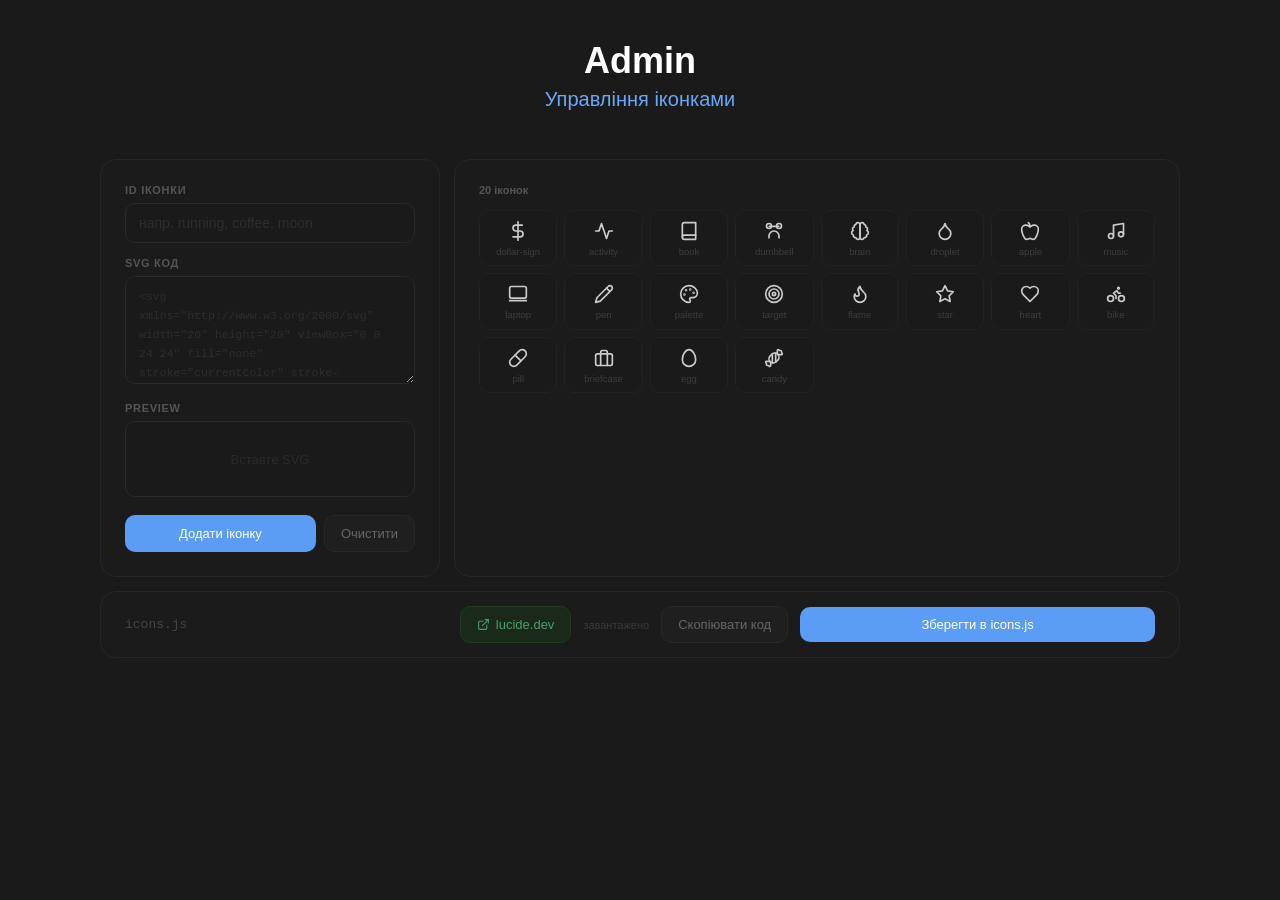
==== commit 35112e48: "Update admin-icons.html" ====
--- a/habits/admin-icons.html
+++ b/habits/admin-icons.html
@@ -339,8 +339,6 @@
         <div class="layout">
             <!-- ── ADD ICON ──────────────────────────── -->
             <div class="card">
-                <div class="card-label">Нова іконка</div>
-
                 <div class="field">
                     <label class="field-label" for="iconId">ID іконки</label>
                     <input
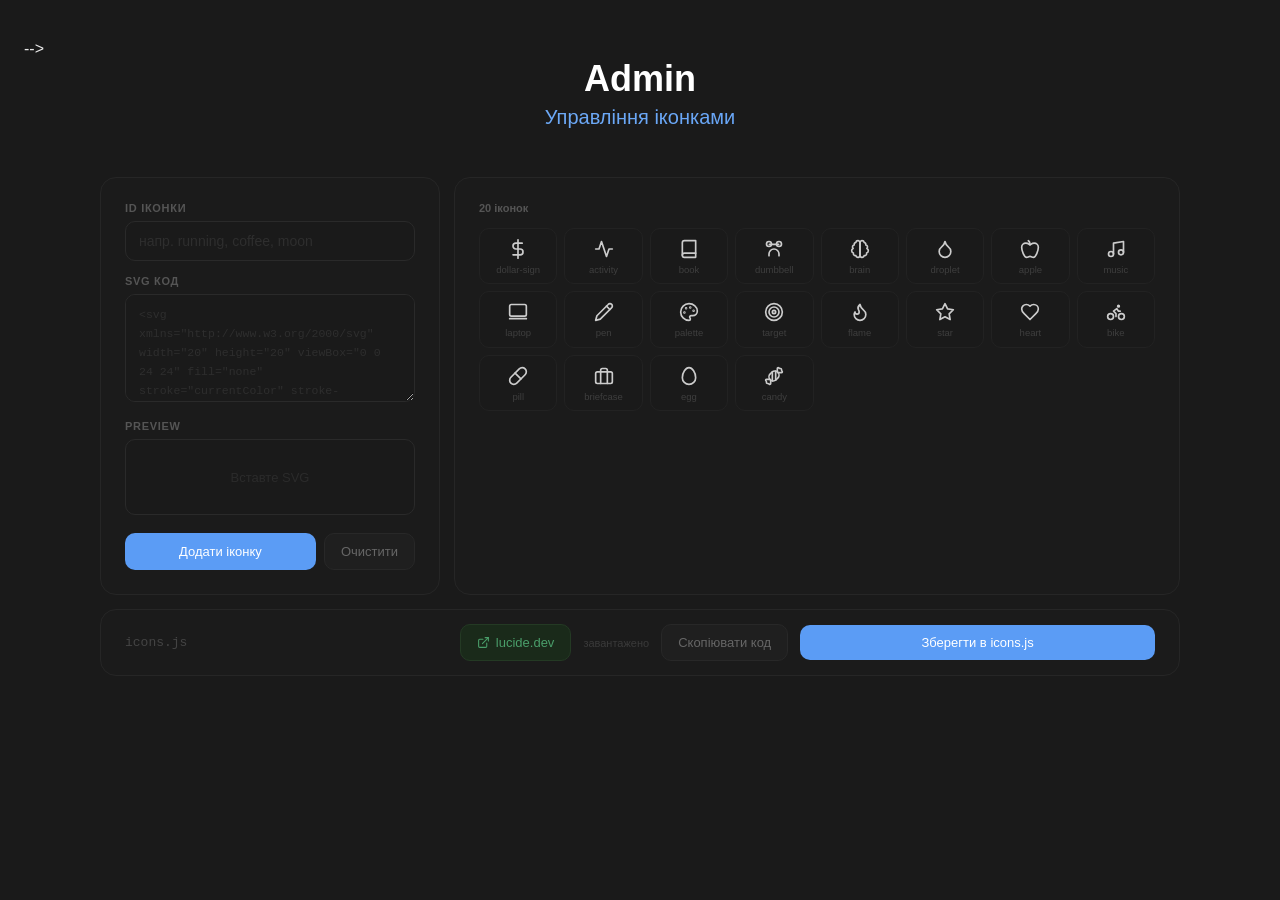
==== commit 7f9b4171: "1" ====
--- a/habits/admin-icons.html
+++ b/habits/admin-icons.html
@@ -8,327 +8,329 @@
         <!-- Load current icons directly from the source file -->
         <script src="icons.js"></script>
         <style>
-            * {
-                margin: 0;
-                padding: 0;
-                box-sizing: border-box;
-            }
-
-            body {
-                font-family:
-                    -apple-system, BlinkMacSystemFont, "Segoe UI", Roboto,
-                    sans-serif;
-                background: #1a1a1a;
-                color: #e8e8e8;
-                min-height: 100vh;
-                padding: 40px 24px 100px;
-            }
-
-            /* ── HEADER ─────────────────────────────── */
-            .header {
-                text-align: center;
-                margin-bottom: 48px;
-            }
-            .header h1 {
-                font-size: 36px;
-                font-weight: 700;
-                color: #ffffff;
-                margin-bottom: 6px;
-            }
-            .header h2 {
-                font-size: 20px;
-                font-weight: 500;
-                background: linear-gradient(90deg, #7ab3f8, #5b9cf5);
-                -webkit-background-clip: text;
-                -webkit-text-fill-color: transparent;
-                background-clip: text;
-            }
-
-            /* ── LAYOUT ─────────────────────────────── */
-            .layout {
-                display: grid;
-                grid-template-columns: 340px 1fr;
-                gap: 14px;
-                max-width: 1080px;
-                margin: 0 auto;
-            }
-            @media (max-width: 780px) {
+                * {
+                    margin: 0;
+                    padding: 0;
+                    box-sizing: border-box;
+                }
+
+                body {
+                    font-family:
+                        -apple-system, BlinkMacSystemFont, "Segoe UI", Roboto,
+                        sans-serif;
+                    background: #1a1a1a;
+                    color: #e8e8e8;
+                    min-height: 100vh;
+                    padding: 40px 24px 100px;
+                }
+
+                /* ── HEADER ─────────────────────────────── */
+                .header {
+                    text-align: center;
+                    margin-bottom: 48px;
+                }
+                .header h1 {
+                    font-size: 36px;
+                    font-weight: 700;
+                    color: #ffffff;
+                    margin-bottom: 6px;
+                }
+                .header h2 {
+                    font-size: 20px;
+                    font-weight: 500;
+                    background: linear-gradient(90deg, #7ab3f8, #5b9cf5);
+                    -webkit-background-clip: text;
+                    -webkit-text-fill-color: transparent;
+                    background-clip: text;
+                }
+
+                /* ── LAYOUT ─────────────────────────────── */
                 .layout {
-                    grid-template-columns: 1fr;
-                }
-            }
-
-            /* ── CARD ───────────────────────────────── */
-            .card {
-                background: #1b1b1b;
-                border: 1px solid #262626;
-                border-radius: 16px;
-                padding: 24px;
-            }
-            .card-label {
-                font-size: 11px;
-                font-weight: 600;
-                text-transform: uppercase;
-                letter-spacing: 0.9px;
-                color: #444;
-                margin-bottom: 20px;
-            }
-
-            /* ── FORM ───────────────────────────────── */
-            .field {
-                margin-bottom: 14px;
-            }
-            .field-label {
-                display: block;
-                font-size: 11px;
-                font-weight: 600;
-                text-transform: uppercase;
-                letter-spacing: 0.7px;
-                color: #555;
-                margin-bottom: 7px;
-            }
-            .field-input {
-                width: 100%;
-                background: #1a1a1a;
-                border: 1px solid #2a2a2a;
-                border-radius: 10px;
-                color: #e8e8e8;
-                font-size: 14px;
-                padding: 11px 13px;
-                font-family: inherit;
-                outline: none;
-                transition: border-color 0.15s;
-            }
-            .field-input:focus {
-                border-color: #5b9cf5;
-            }
-            ::placeholder {
-                color: #2e2e2e;
-            }
-
-            textarea.field-input {
-                resize: vertical;
-                min-height: 108px;
-                font-family: "Courier New", monospace;
-                font-size: 11.5px;
-                line-height: 1.65;
-            }
-
-            /* ── PREVIEW ────────────────────────────── */
-            .preview {
-                height: 76px;
-                background: #1a1a1a;
-                border: 1px solid #2a2a2a;
-                border-radius: 10px;
-                display: flex;
-                align-items: center;
-                justify-content: center;
-                color: #5b9cf5;
-            }
-            .preview svg {
-                width: 28px !important;
-                height: 28px !important;
-                display: block;
-            }
-            .preview-empty {
-                color: #2b2b2b;
-                font-size: 13px;
-            }
-
-            /* ── BUTTONS ────────────────────────────── */
-            .btn-row {
-                display: flex;
-                gap: 8px;
-                margin-top: 18px;
-            }
-            .btn {
-                padding: 10px 16px;
-                border-radius: 10px;
-                border: none;
-                font-size: 13px;
-                font-weight: 500;
-                cursor: pointer;
-                font-family: inherit;
-                transition: filter 0.15s;
-                white-space: nowrap;
-            }
-            .btn:hover {
-                filter: brightness(1.18);
-            }
-            .btn-add {
-                background: #5b9cf5;
-                color: #fff;
-                flex: 1;
-            }
-            .btn-ghost {
-                background: #1f1f1f;
-                color: #666;
-                border: 1px solid #282828;
-            }
-
-            /* ── ICONS GRID ─────────────────────────── */
-            .icons-meta {
-                display: flex;
-                align-items: center;
-                justify-content: space-between;
-                margin-bottom: 14px;
-                font-size: 11px;
-                color: #3a3a3a;
-            }
-            .icons-meta strong {
-                color: #555;
-            }
-
-            .icons-grid {
-                display: grid;
-                grid-template-columns: repeat(auto-fill, minmax(70px, 1fr));
-                gap: 7px;
-            }
-
-            .icon-cell {
-                background: #1a1a1a;
-                border: 1px solid #222;
-                border-radius: 10px;
-                padding: 10px 4px 7px;
-                display: flex;
-                flex-direction: column;
-                align-items: center;
-                gap: 5px;
-                position: relative;
-                color: #ccc;
-                transition:
-                    border-color 0.15s,
-                    background 0.15s,
-                    opacity 0.15s;
-                cursor: grab;
-            }
-            .icon-cell:hover {
-                border-color: rgba(220, 60, 60, 0.5);
-                background: rgba(220, 60, 60, 0.04);
-            }
-            .icon-cell:hover .icon-del {
-                opacity: 1;
-            }
-            .icon-cell.dragging {
-                opacity: 0.3;
-                cursor: grabbing;
-            }
-            .icon-cell.drag-over {
-                border-color: #5b9cf5;
-                background: rgba(91, 156, 245, 0.07);
-            }
-            .icon-cell svg {
-                width: 20px !important;
-                height: 20px !important;
-                display: block;
-                flex-shrink: 0;
-            }
-            .icon-id {
-                font-size: 9.5px;
-                color: #3e3e3e;
-                text-align: center;
-                word-break: break-all;
-                line-height: 1.3;
-            }
-            .icon-del {
-                position: absolute;
-                top: 4px;
-                right: 4px;
-                width: 15px;
-                height: 15px;
-                background: #c03030;
-                border: none;
-                border-radius: 50%;
-                color: #fff;
-                font-size: 10px;
-                cursor: pointer;
-                display: flex;
-                align-items: center;
-                justify-content: center;
-                opacity: 0;
-                transition: opacity 0.15s;
-                padding: 0;
-                line-height: 1;
-            }
-            .icon-del:hover {
-                background: #e03333;
-            }
-
-            /* ── FILE BAR ───────────────────────────── */
-            .file-bar {
-                max-width: 1080px;
-                margin: 14px auto 0;
-                background: #1b1b1b;
-                border: 1px solid #262626;
-                border-radius: 16px;
-                padding: 14px 24px;
-                display: flex;
-                align-items: center;
-                gap: 12px;
-            }
-            .file-bar-name {
-                font-family: "Courier New", monospace;
-                font-size: 13px;
-                color: #444;
-                flex: 1;
-            }
-            .save-status {
-                font-size: 11px;
-                color: #3a3a3a;
-                transition: color 0.2s;
-            }
-            .save-status.dirty {
-                color: #c09030;
-            }
-            .save-status.saved {
-                color: #4a9e6a;
-            }
-            .btn-lucide {
-                background: #1a2a1a;
-                color: #4a9e6a;
-                border: 1px solid #243a24;
-                display: inline-flex;
-                align-items: center;
-                gap: 6px;
-                text-decoration: none;
-            }
-            .btn-lucide:hover {
-                filter: brightness(1.25);
-            }
-
-            /* ── TOAST ──────────────────────────────── */
-            .toast {
-                position: fixed;
-                bottom: 32px;
-                left: 50%;
-                transform: translateX(-50%) translateY(14px);
-                background: #1e1e1e;
-                border: 1px solid #2e2e2e;
-                color: #bbb;
-                padding: 10px 20px;
-                border-radius: 10px;
-                font-size: 13px;
-                opacity: 0;
-                pointer-events: none;
-                transition:
-                    opacity 0.18s,
-                    transform 0.18s;
-                z-index: 999;
-                white-space: nowrap;
-            }
-            .toast.show {
-                opacity: 1;
-                transform: translateX(-50%) translateY(0);
-            }
-            .toast.success {
-                border-color: rgba(91, 156, 245, 0.35);
-                color: #7ab3f8;
-            }
-            .toast.error {
-                border-color: rgba(220, 60, 60, 0.35);
-                color: #f07070;
-            }
+                    display: grid;
+                    grid-template-columns: 340px 1fr;
+                    gap: 14px;
+                    max-width: 1080px;
+                    margin: 0 auto;
+                }
+                @media (max-width: 780px) {
+                    .layout {
+                        grid-template-columns: 1fr;
+                    }
+                }
+
+                /* ── CARD ───────────────────────────────── */
+                .card {
+                    background: #1b1b1b;
+                    border: 1px solid #262626;
+                    border-radius: 16px;
+                    padding: 24px;
+                }
+                .card-label {
+                    font-size: 11px;
+                    font-weight: 600;
+                    text-transform: uppercase;
+                    letter-spacing: 0.9px;
+                    color: #444;
+                    margin-bottom: 20px;
+                }
+
+                /* ── FORM ───────────────────────────────── */
+                .field {
+                    margin-bottom: 14px;
+                }
+                .field-label {
+                    display: block;
+                    font-size: 11px;
+                    font-weight: 600;
+                    text-transform: uppercase;
+                    letter-spacing: 0.7px;
+                    color: #555;
+                    margin-bottom: 7px;
+                }
+                .field-input {
+                    width: 100%;
+                    background: #1a1a1a;
+                    border: 1px solid #2a2a2a;
+                    border-radius: 10px;
+                    color: #e8e8e8;
+                    font-size: 14px;
+                    padding: 11px 13px;
+                    font-family: inherit;
+                    outline: none;
+                    transition: border-color 0.15s;
+                }
+                .field-input:focus {
+                    border-color: #5b9cf5;
+                }
+                ::placeholder {
+                    color: #2e2e2e;
+                }
+
+                textarea.field-input {
+                    resize: vertical;
+                    min-height: 108px;
+                    font-family: "Courier New", monospace;
+                    font-size: 11.5px;
+                    line-height: 1.65;
+                }
+
+                /* ── PREVIEW ────────────────────────────── */
+                .preview {
+                    height: 76px;
+                    background: #1a1a1a;
+                    border: 1px solid #2a2a2a;
+                    border-radius: 10px;
+                    display: flex;
+                    align-items: center;
+                    justify-content: center;
+                    color: #5b9cf5;
+                }
+                .preview svg {
+                    width: 28px !important;
+                    height: 28px !important;
+                    display: block;
+                }
+                .preview-empty {
+                    color: #2b2b2b;
+                    font-size: 13px;
+                }
+
+                /* ── BUTTONS ────────────────────────────── */
+                .btn-row {
+                    display: flex;
+                    gap: 8px;
+                    margin-top: 18px;
+                }
+                .btn {
+                    padding: 10px 16px;
+                    border-radius: 10px;
+                    border: none;
+                    font-size: 13px;
+                    font-weight: 500;
+                    cursor: pointer;
+                    font-family: inherit;
+                    transition: filter 0.15s;
+                    white-space: nowrap;
+                }
+                .btn:hover {
+                    filter: brightness(1.18);
+                }
+                .btn-add {
+                    background: #5b9cf5;
+                    color: #fff;
+                    flex: 1;
+                }
+                .btn-ghost {
+                    background: #1f1f1f;
+                    color: #666;
+                    border: 1px solid #282828;
+                }
+
+                /* ── ICONS GRID ─────────────────────────── */
+                .icons-meta {
+                    display: flex;
+                    align-items: center;
+                    justify-content: space-between;
+                    margin-bottom: 14px;
+                    font-size: 11px;
+                    color: #3a3a3a;
+                }
+                .icons-meta strong {
+                    color: #555;
+                }
+
+                .icons-grid {
+                    display: grid;
+                    grid-template-columns: repeat(auto-fill, minmax(70px, 1fr));
+                    gap: 7px;
+                }
+
+                .icon-cell {
+                    background: #1a1a1a;
+                    border: 1px solid #222;
+                    border-radius: 10px;
+                    padding: 10px 4px 7px;
+                    display: flex;
+                    flex-direction: column;
+                    align-items: center;
+                    gap: 5px;
+                    position: relative;
+                    color: #ccc;
+                    transition:
+                        border-color 0.15s,
+                        background 0.15s,
+                        opacity 0.15s;
+                    cursor: grab;
+                }
+                .icon-cell:hover {
+                    border-color: rgba(220, 60, 60, 0.5);
+                    background: rgba(220, 60, 60, 0.04);
+                }
+                .icon-cell:hover .icon-del {
+                    opacity: 1;
+                }
+                .icon-cell.dragging {
+                    opacity: 0.3;
+                    cursor: grabbing;
+                }
+                .icon-cell.drag-over {
+                    border-color: #5b9cf5;
+                    background: rgba(91, 156, 245, 0.07);
+                }
+                .icon-cell svg {
+                    width: 20px !important;
+                    height: 20px !important;
+                    display: block;
+                    flex-shrink: 0;
+                }
+                .icon-id {
+                    font-size: 9.5px;
+                    color: #3e3e3e;
+                    text-align: center;
+                    word-break: break-all;
+                    line-height: 1.3;
+                }
+                .icon-del {
+                    position: absolute;
+                    top: 4px;
+                    right: 4px;
+                    width: 15px;
+                    height: 15px;
+                    background: #c03030;
+                    border: none;
+                    border-radius: 50%;
+                    color: #fff;
+                    font-size: 10px;
+                    cursor: pointer;
+                    display: flex;
+                    align-items: center;
+                    justify-content: center;
+                    opacity: 0;
+                    transition: opacity 0.15s;
+                    padding: 0;
+                    line-height: 1;
+                }
+                .icon-del:hover {
+                    background: #e03333;
+                }
+
+                /* ── FILE BAR ───────────────────────────── */
+                .file-bar {
+                    max-width: 1080px;
+                    margin: 14px auto 0;
+                    background: #1b1b1b;
+                    border: 1px solid #262626;
+                    border-radius: 16px;
+                    padding: 14px 24px;
+                    display: flex;
+                    align-items: center;
+                    gap: 12px;
+                }
+                .file-bar-name {
+                    font-family: "Courier New", monospace;
+                    font-size: 13px;
+                    color: #444;
+                    flex: 1;
+                }
+                .save-status {
+                    font-size: 11px;
+                    color: #3a3a3a;
+                    transition: color 0.2s;
+                }
+                .save-status.dirty {
+                    color: #c09030;
+                }
+                .save-status.saved {
+                    color: #4a9e6a;
+                }
+                .btn-lucide {
+                    background: #1a2a1a;
+                    color: #4a9e6a;
+                    border: 1px solid #243a24;
+                    display: inline-flex;
+                    align-items: center;
+                    gap: 6px;
+                    text-decoration: none;
+                }
+                .btn-lucide:hover {
+                    filter: brightness(1.25);
+                }
+
+                /* ── TOAST ──────────────────────────────── */
+                .toast {
+                    position: fixed;
+                    bottom: 32px;
+                    left: 50%;
+                    transform: translateX(-50%) translateY(14px);
+                    background: #1e1e1e;
+                    border: 1px solid #2e2e2e;
+                    color: #bbb;
+                    padding: 10px 20px;
+                    border-radius: 10px;
+                    font-size: 13px;
+                    opacity: 0;
+                    pointer-events: none;
+                    transition:
+                        opacity 0.18s,
+                        transform 0.18s;
+                    z-index: 999;
+                    white-space: nowrap;
+                }
+                .toast.show {
+                    opacity: 1;
+                    transform: translateX(-50%) translateY(0);
+                }
+                .toast.success {
+                    border-color: rgba(91, 156, 245, 0.35);
+                    color: #7ab3f8;
+                }
+                .toast.error {
+                    border-color: rgba(220, 60, 60, 0.35);
+                    color: #f07070;
+                }
+            <!--
         </style>
+        -->
     </head>
     <body>
         <div class="header">
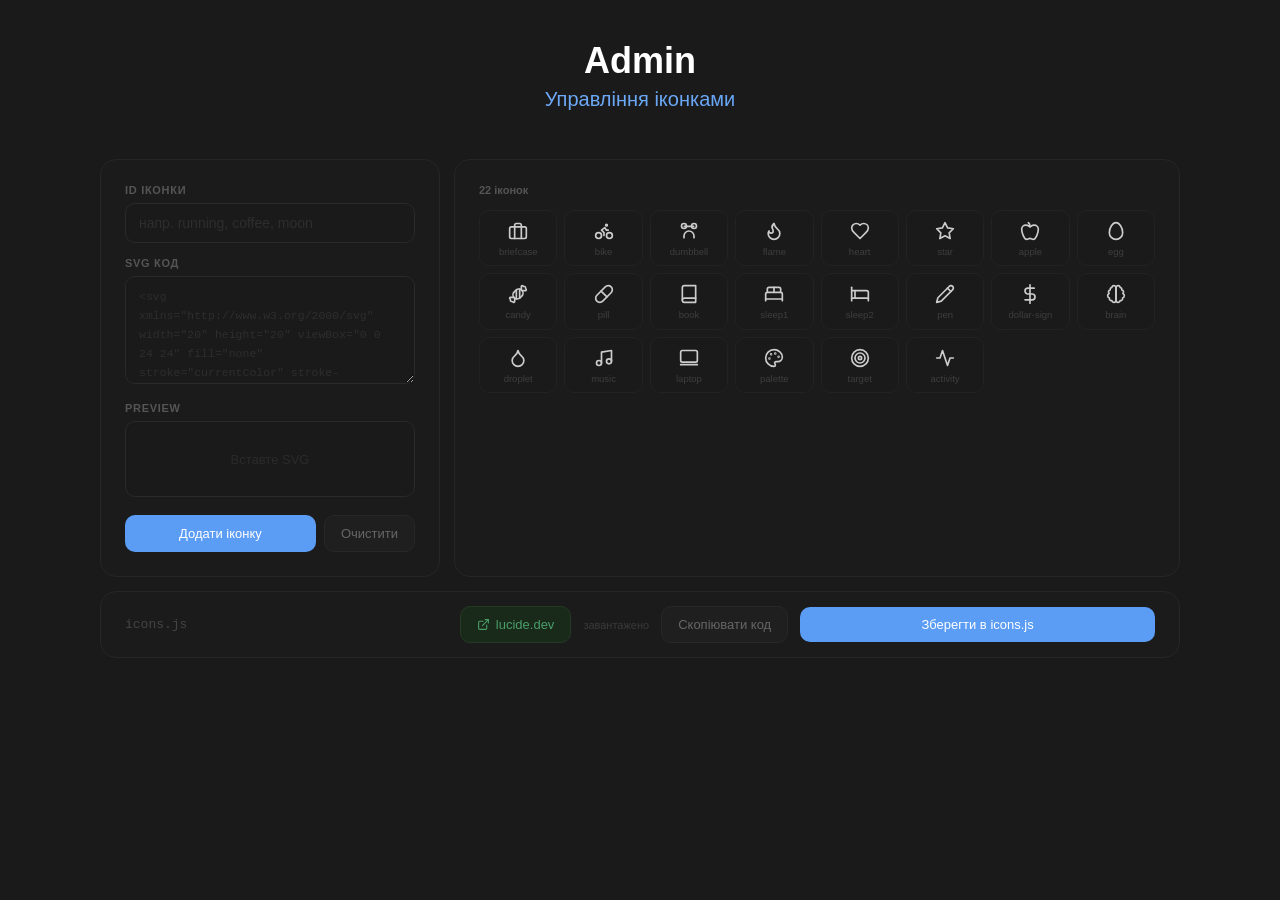
==== commit 2c04db8b: "1" ====
--- a/habits/admin-icons.html
+++ b/habits/admin-icons.html
@@ -5,7 +5,6 @@
         <meta name="viewport" content="width=device-width, initial-scale=1.0" />
         <meta name="color-scheme" content="dark" />
         <title>Icons Admin</title>
-        <!-- Load current icons directly from the source file -->
         <script src="icons.js"></script>
         <style>
                 * {
@@ -330,7 +329,6 @@
                 }
             <!--
         </style>
-        -->
     </head>
     <body>
         <div class="header">
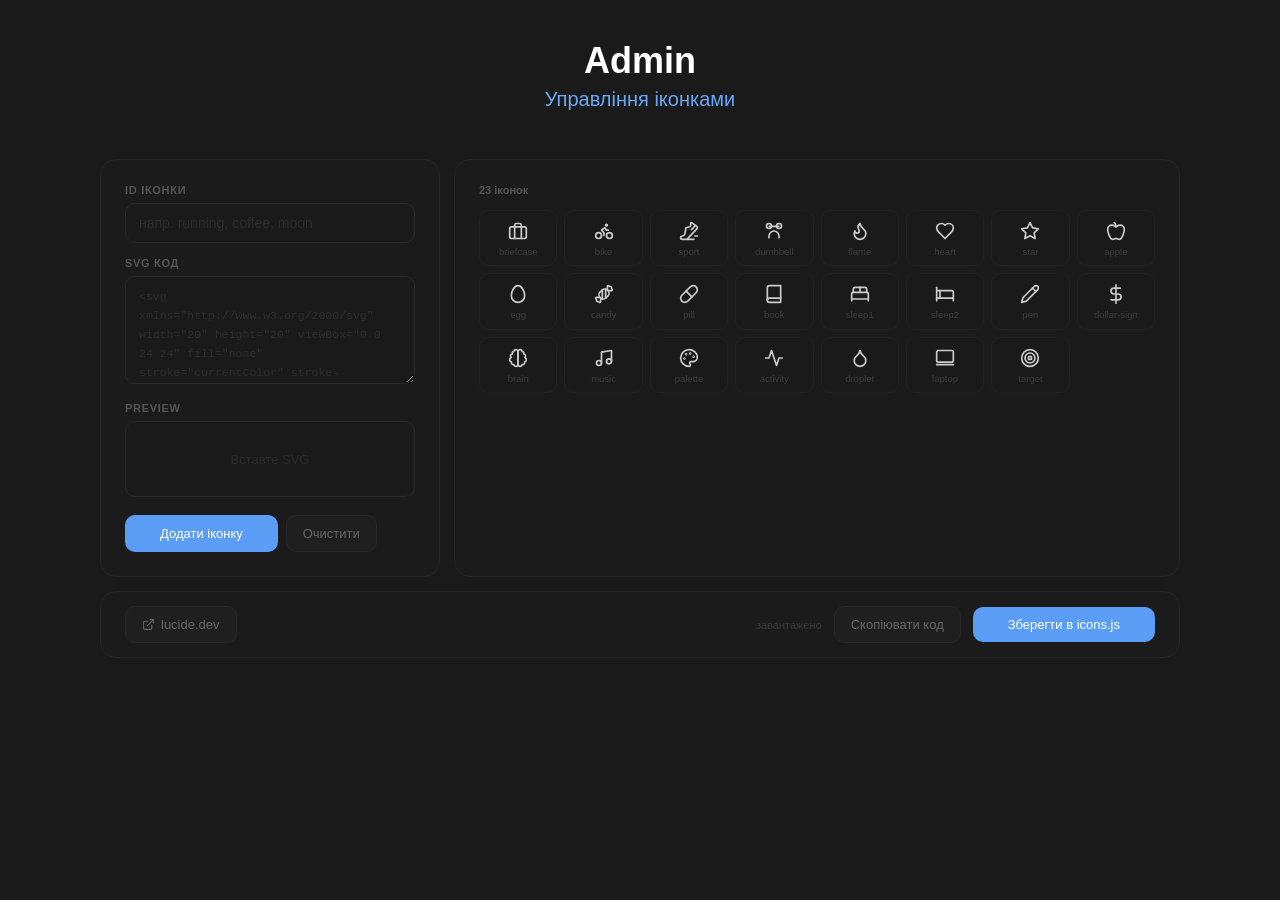
==== commit de7f6337: "1" ====
--- a/habits/admin-icons.html
+++ b/habits/admin-icons.html
@@ -157,12 +157,16 @@
                 .btn-add {
                     background: #5b9cf5;
                     color: #fff;
-                    flex: 1;
+                    padding: 10px 35px;
                 }
                 .btn-ghost {
                     background: #1f1f1f;
                     color: #666;
                     border: 1px solid #282828;
+                    display: inline-flex;
+                    align-items: center;
+                    gap: 6px;
+                    text-decoration: none;
                 }
 
                 /* ── ICONS GRID ─────────────────────────── */
@@ -265,16 +269,11 @@
                     align-items: center;
                     gap: 12px;
                 }
-                .file-bar-name {
-                    font-family: "Courier New", monospace;
-                    font-size: 13px;
-                    color: #444;
-                    flex: 1;
-                }
                 .save-status {
                     font-size: 11px;
                     color: #3a3a3a;
                     transition: color 0.2s;
+                    margin-left: auto;
                 }
                 .save-status.dirty {
                     color: #c09030;
@@ -387,11 +386,10 @@
 
         <!-- ── FILE BAR ──────────────────────────────── -->
         <div class="file-bar">
-            <span class="file-bar-name">icons.js</span>
             <a
                 href="https://lucide.dev/icons/"
                 target="_blank"
-                class="btn btn-lucide"
+                class="btn btn-ghost"
                 ><svg
                     width="13"
                     height="13"
@@ -503,7 +501,15 @@
             document.getElementById("addBtn").addEventListener("click", () => {
                 const rawId = document.getElementById("iconId").value.trim();
                 const svg = document.getElementById("svgCode").value.trim();
-                const id = rawId.toLowerCase().replace(/\s+/g, "-");
+
+                let id;
+                if (rawId) {
+                    id = rawId.toLowerCase().replace(/\s+/g, "-");
+                } else {
+                    let n = 1;
+                    while (icons.some((i) => i.id === `icon${n}`)) n++;
+                    id = `icon${n}`;
+                }
 
                 if (!id) {
                     showToast("Введіть ID іконки", "error");
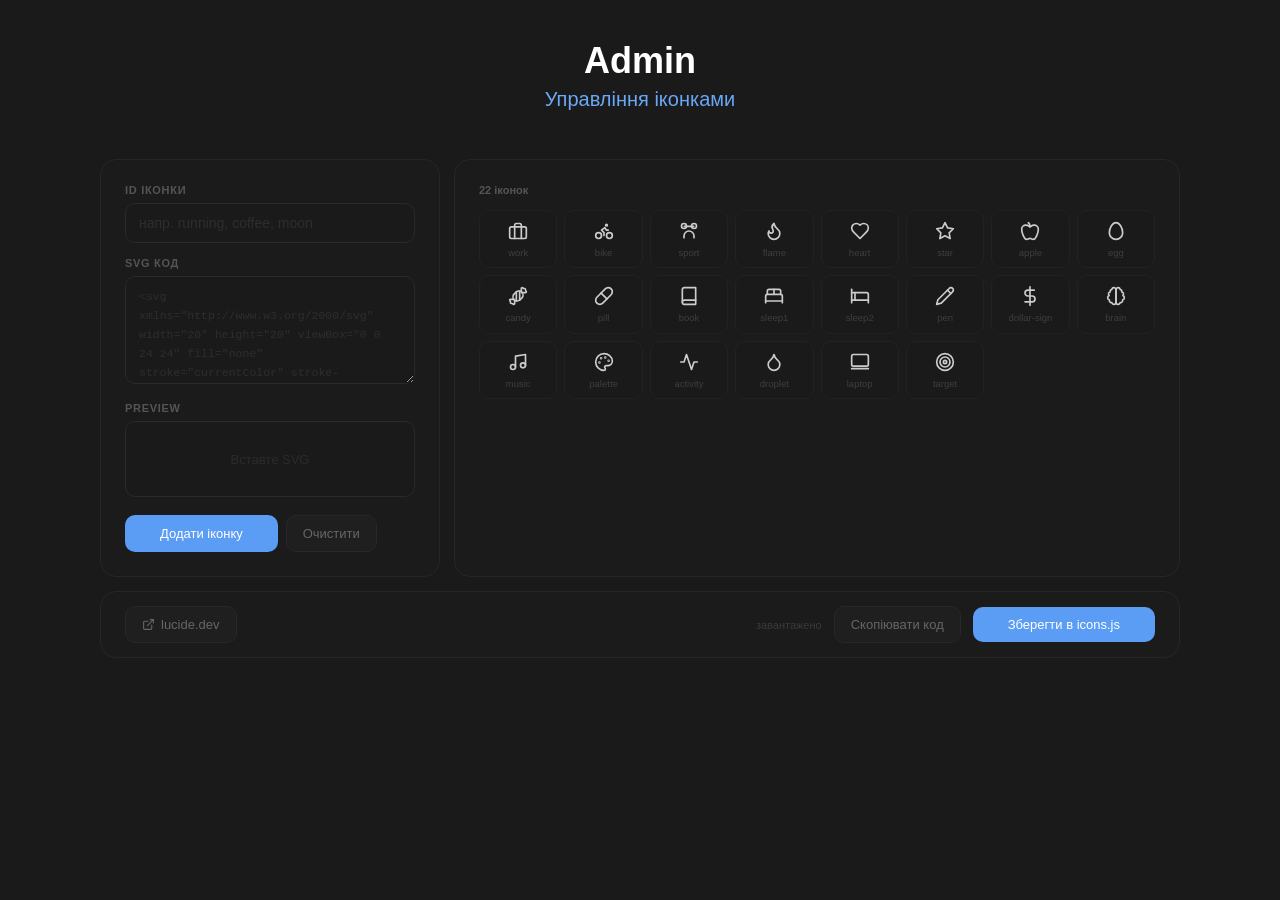
==== commit fadde091: "1" ====
--- a/habits/admin-icons.html
+++ b/habits/admin-icons.html
@@ -232,6 +232,26 @@
                     text-align: center;
                     word-break: break-all;
                     line-height: 1.3;
+                    cursor: text;
+                    border-radius: 4px;
+                    padding: 1px 3px;
+                    transition: background 0.15s;
+                }
+                .icon-id:hover {
+                    background: rgba(255, 255, 255, 0.05);
+                }
+                .icon-id-input {
+                    width: 100%;
+                    background: #2a2a2a;
+                    border: 1px solid #5b9cf5;
+                    border-radius: 4px;
+                    color: #e8e8e8;
+                    font-size: 9.5px;
+                    font-family: "Courier New", monospace;
+                    text-align: center;
+                    padding: 1px 3px;
+                    outline: none;
+                    box-sizing: border-box;
                 }
                 .icon-del {
                     position: absolute;
@@ -632,9 +652,71 @@
                             icons = icons.filter((i) => i.id !== icon.id);
                             setDirty(true);
                             renderIcons();
-                            showToast(`− "${icon.id}" видалено`, "success");
+                            showToast(`Видалено: ${icon.id}`, "success");
                         },
                     );
+
+                    const idEl = cell.querySelector(".icon-id");
+                    idEl.addEventListener("dblclick", (e) => {
+                        e.stopPropagation();
+                        const oldId = icon.id;
+                        const input = document.createElement("input");
+                        input.type = "text";
+                        input.value = oldId;
+                        input.className = "icon-id-input";
+                        idEl.replaceWith(input);
+                        input.focus();
+                        input.select();
+
+                        const commit = () => {
+                            let newId = input.value
+                                .trim()
+                                .toLowerCase()
+                                .replace(/\s+/g, "-");
+                            input.replaceWith(idEl);
+                            if (!newId || newId === oldId) {
+                                idEl.textContent = oldId;
+                                return;
+                            }
+                            if (
+                                icons.some(
+                                    (i) => i.id === newId && i.id !== oldId,
+                                )
+                            ) {
+                                let n = 2;
+                                while (
+                                    icons.some(
+                                        (i) =>
+                                            i.id === `${newId}${n}` &&
+                                            i.id !== oldId,
+                                    )
+                                )
+                                    n++;
+                                newId = `${newId}${n}`;
+                            }
+                            idEl.textContent = newId;
+                            const item = icons.find((i) => i.id === oldId);
+                            if (item) item.id = newId;
+                            setDirty(true);
+                            renderIcons();
+                            showToast(
+                                `тХи╨▓тХитЦСтХитХХтХитХЭтХитХбтХитХЬтХитХЫсГХтХитЦСтХитХЬтХитХЫ: ${oldId} тЖТ ${newId}`,
+                                "success",
+                            );
+                        };
+
+                        input.addEventListener("keydown", (ev) => {
+                            if (ev.key === "Enter") {
+                                ev.preventDefault();
+                                commit();
+                            }
+                            if (ev.key === "Escape") {
+                                ev.preventDefault();
+                                input.replaceWith(idEl);
+                            }
+                        });
+                        input.addEventListener("blur", commit);
+                    });
 
                     list.appendChild(cell);
                 });
